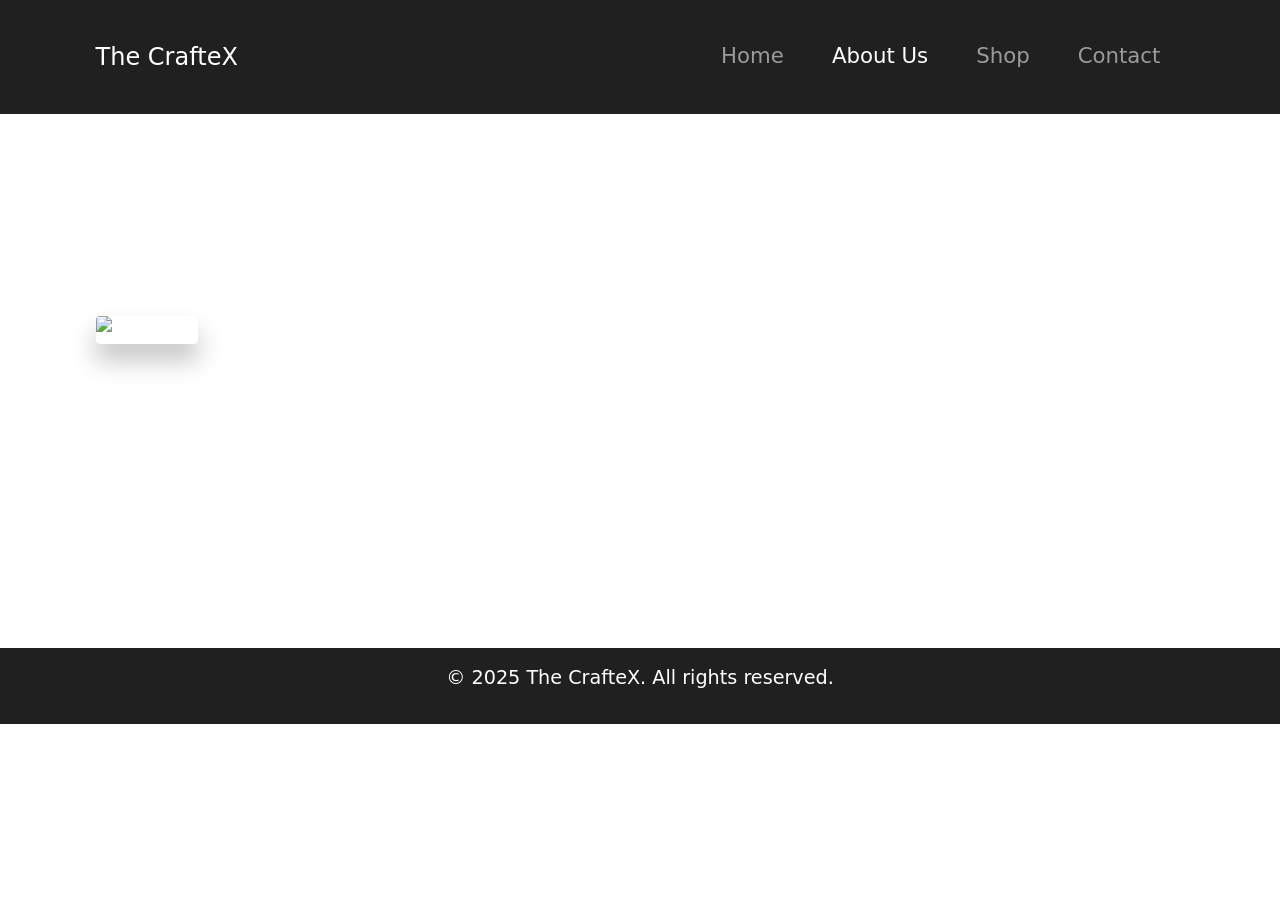
==== about_us.html @ a579a29a "Add files via upload" ====
<!doctype html>
<html class="h-100" lang="en">
<head>
  <meta charset="utf-8">
  <meta name="viewport" content="width=device-width,initial-scale=1,shrink-to-fit=no">
  <meta name="description" content="Learn more about The CrafteX">
  <link rel="apple-touch-icon" sizes="180x180" href="img/apple-touch-icon.png">
  <link rel="icon" type="image/png" sizes="32x32" href="images/The Craftex logo.png">
  <link rel="icon" type="image/png" sizes="16x16" href="images/The Craftex logo.png">
  <link rel="icon" href="images/The Craftex logo.png" type="image/png">
  <title>About Us | The CrafteX</title>
  <link href="css/bootstrap.min.css" rel="stylesheet">
  <link href="css/style.css" rel="stylesheet">
  <link href="css/theme.min.css" rel="stylesheet">
</head>
<body class="text-white">
  <nav class="navbar navbar-expand-lg navbar-dark bg-dark">
    <div class="container">
      <a class="navbar-brand" href="index.html">The CrafteX</a>
      <button class="navbar-toggler" type="button" data-bs-toggle="collapse" data-bs-target="#navbarNav" aria-controls="navbarNav" aria-expanded="false" aria-label="Toggle navigation">
        <span class="navbar-toggler-icon"></span>
      </button>
      <div class="collapse navbar-collapse" id="navbarNav">
        <ul class="navbar-nav ms-auto">
          <li class="nav-item"><a class="nav-link" href="index.html">Home</a></li>
          <li class="nav-item"><a class="nav-link active" href="about_us.html">About Us</a></li>
          <li class="nav-item"><a class="nav-link" href="shop.html">Shop</a></li>
          <li class="nav-item"><a class="nav-link" href="contact.html">Contact</a></li>
        </ul>
      </div>
    </div>
  </nav>
  <main class="container py-5">
    <div class="row text-center mb-4">
      <h1 class="display-4">About Us</h1>
      <p class="lead">Discover the story behind The CrafteX and our commitment to quality.</p>
    </div>
    <div class="row">
      <div class="col-md-6">
        <img src="images/about-us-image.jpg" alt="About Us" class="img-fluid rounded shadow-sm">
      </div>
      <div class="col-md-6">
        <h2>Our Journey</h2>
        <p>The CrafteX began with a simple mission: to bring quality and creativity into every product we craft.</p>
        <h2>Our Vision</h2>
        <p>We aim to inspire creativity and innovation by delivering products that resonate with individuality and quality craftsmanship.</p>
      </div>
    </div>
  </main>
  <footer class="bg-dark text-white py-3">
    <div class="container text-center">
      <p>&copy; 2025 The CrafteX. All rights reserved.</p>
    </div>
  </footer>
  <script src="js/bootstrap.bundle.min.js"></script>
</body>
</html>
---- css/style.css ----
<!DOCTYPE html>
<html lang="en">
<head>
    <meta charset="UTF-8">
    <meta name="viewport" content="width=device-width, initial-scale=1.0">
    <title>The CrafteX</title>
    <style>
        @import url("https://fonts.googleapis.com/css2?family=Inter:wght@400;500;600;700;800&display=swap");
        @import url("https://fonts.googleapis.com/css2?family=Poppins:ital,wght@1,400&display=swap");
        
        body {
            overflow-x: hidden;
            position: relative;
            font-family: "Inter", sans-serif;
            font-weight: 400;
            line-height: 28px;
            color: #6a6a6a;
            font-size: 14px;
            background-color: #eff2f1;
        }

        a {
            text-decoration: none;
            transition: .3s all ease;
            color: #2f2f2f;
            text-decoration: underline;
        }

        a:hover {
            color: #2f2f2f;
            text-decoration: none;
        }

        .custom-navbar {
            background: #3b5d50 !important;
            padding-top: 20px;
            padding-bottom: 20px;
        }

        .custom-navbar .navbar-brand {
            font-size: 32px;
            font-weight: 600;
        }

        .custom-navbar .navbar-brand > span {
            opacity: .4;
        }

        .hero {
            background: #3b5d50;
            padding: calc(4rem - 30px) 0 0rem 0;
        }

        @media (min-width: 768px) {
            .hero {
                padding: calc(4rem - 30px) 0 4rem 0;
            }
        }

        .hero h1 {
            font-weight: 700;
            color: #ffffff;
            margin-bottom: 30px;
        }

        .logo-text {
            font-family: 'Poppins', sans-serif; /* Ensure Poppins font is included */
            font-style: italic;
            font-weight: 400;
            font-size: 32px; /* Adjust size as needed */
            color: white; /* Match your design */
            text-transform: none; /* Prevents unintended capitalization */
        }

    </style>
</head>
<body>
    <nav class="custom-navbar">
        <a href="#" class="navbar-brand">
            <span class="logo-text">The CrafteX</span>
        </a>
    </nav>

    <section class="hero">
        <h1>Welcome to The CrafteX</h1>
        <p>Your handcrafted solutions for every need.</p>
    </section>
</body>
</html>
---- css/theme.min.css ----
/*!
   * Bootstrap  v5.2.1 (https://getbootstrap.com/)
   * Copyright 2011-2022 The Bootstrap Authors
   * Copyright 2011-2022 Twitter, Inc.
   * Licensed under MIT (https://github.com/twbs/bootstrap/blob/main/LICENSE)
   */:root{--bs-blue:#1717e5;--bs-indigo:#6610f2;--bs-purple:#6f42c1;--bs-pink:#d63384;--bs-red:#dc3545;--bs-orange:#fd7e14;--bs-yellow:#ffc107;--bs-green:#198754;--bs-teal:#20c997;--bs-cyan:#0dcaf0;--bs-white:#fff;--bs-gray:#8a8a8e;--bs-gray-dark:#343a40;--bs-gray-100:#f8f9fa;--bs-gray-200:#e9ecef;--bs-gray-300:#dee2e6;--bs-gray-400:#ced4da;--bs-gray-500:#adb5bd;--bs-gray-600:#8a8a8e;--bs-gray-700:#495057;--bs-gray-800:#343a40;--bs-gray-900:#202020;--bs-primary:#1717e5;--bs-secondary:#8a8a8e;--bs-success:#198754;--bs-info:#0dcaf0;--bs-warning:#ffc107;--bs-danger:#dc3545;--bs-light:#f8f9fa;--bs-dark:#202020;--bs-primary-rgb:23,23,229;--bs-secondary-rgb:138,138,142;--bs-success-rgb:25,135,84;--bs-info-rgb:13,202,240;--bs-warning-rgb:255,193,7;--bs-danger-rgb:220,53,69;--bs-light-rgb:248,249,250;--bs-dark-rgb:32,32,32;--bs-white-rgb:255,255,255;--bs-black-rgb:17,17,17;--bs-body-color-rgb:32,32,32;--bs-body-bg-rgb:255,255,255;--bs-font-sans-serif:"Inter",system-ui,-apple-system,"Segoe UI",Roboto,"Helvetica Neue",Arial,"Noto Sans",sans-serif,"Apple Color Emoji","Segoe UI Emoji","Segoe UI Symbol","Noto Color Emoji";--bs-font-monospace:SFMono-Regular,Menlo,Monaco,Consolas,"Liberation Mono","Courier New",monospace;--bs-gradient:linear-gradient(180deg, rgba(255, 255, 255, 0.15), rgba(255, 255, 255, 0));--bs-body-font-family:var(--bs-font-sans-serif);--bs-body-font-size:1.2rem;--bs-body-font-weight:400;--bs-body-line-height:1.5;--bs-body-color:#202020;--bs-body-bg:#fff;--bs-border-width:1px;--bs-border-style:solid;--bs-border-color:#dee2e6;--bs-border-color-translucent:rgba(17, 17, 17, 0.175);--bs-border-radius:0.375rem;--bs-border-radius-sm:0.25rem;--bs-border-radius-lg:0.5rem;--bs-border-radius-xl:1rem;--bs-border-radius-2xl:2rem;--bs-border-radius-pill:50rem;--bs-link-color:#1717e5;--bs-link-hover-color:#1212b7;--bs-code-color:#d63384;--bs-highlight-bg:#fff3cd}*,::after,::before{box-sizing:border-box}@media (prefers-reduced-motion:no-preference){:root{scroll-behavior:smooth}}body{margin:0;font-family:var(--bs-body-font-family);font-size:var(--bs-body-font-size);font-weight:var(--bs-body-font-weight);line-height:var(--bs-body-line-height);color:var(--bs-body-color);text-align:var(--bs-body-text-align);background-color:var(--bs-body-bg);-webkit-text-size-adjust:100%;-webkit-tap-highlight-color:rgba(17,17,17,0)}.h1,.h2,.h3,.h4,.h5,.h6,h1,h2,h3,h4,h5,h6{margin-top:0;margin-bottom:.5rem;font-weight:500;line-height:1.2}.h1,h1{font-size:calc(1.425rem + 2.1vw)}@media (min-width:1200px){.h1,h1{font-size:3rem}}.h2,h2{font-size:calc(1.365rem + 1.38vw)}@media (min-width:1200px){.h2,h2{font-size:2.4rem}}.h3,h3{font-size:calc(1.335rem + 1.02vw)}@media (min-width:1200px){.h3,h3{font-size:2.1rem}}.h4,h4{font-size:calc(1.305rem + .66vw)}@media (min-width:1200px){.h4,h4{font-size:1.8rem}}.h5,h5{font-size:calc(1.275rem + .3vw)}@media (min-width:1200px){.h5,h5{font-size:1.5rem}}.h6,h6{font-size:1.2rem}p{margin-top:0;margin-bottom:1rem}address{margin-bottom:1rem;font-style:normal;line-height:inherit}ul{padding-left:2rem}ul{margin-top:0;margin-bottom:1rem}ul ul{margin-bottom:0}strong{font-weight:bolder}.small,small{font-size:.875em}a{color:var(--bs-link-color);text-decoration:underline}a:hover{color:var(--bs-link-hover-color)}a:not([href]):not([class]),a:not([href]):not([class]):hover{color:inherit;text-decoration:none}img,svg{vertical-align:middle}label{display:inline-block}button{border-radius:0}button:focus:not(:focus-visible){outline:0}button,input{margin:0;font-family:inherit;font-size:inherit;line-height:inherit}button{text-transform:none}[type=button],[type=submit],button{-webkit-appearance:button}[type=button]:not(:disabled),[type=submit]:not(:disabled),button:not(:disabled){cursor:pointer}::-moz-focus-inner{padding:0;border-style:none}::-webkit-datetime-edit-day-field,::-webkit-datetime-edit-fields-wrapper,::-webkit-datetime-edit-hour-field,::-webkit-datetime-edit-minute,::-webkit-datetime-edit-month-field,::-webkit-datetime-edit-text,::-webkit-datetime-edit-year-field{padding:0}::-webkit-inner-spin-button{height:auto}::-webkit-search-decoration{-webkit-appearance:none}::-webkit-color-swatch-wrapper{padding:0}::file-selector-button{font:inherit;-webkit-appearance:button}.lead{font-size:calc(1.2846rem + .4152vw);font-weight:300}@media (min-width:1200px){.lead{font-size:1.596rem}}.display-1{font-size:calc(1.625rem + 4.5vw);font-weight:300;line-height:1.2}@media (min-width:1200px){.display-1{font-size:5rem}}.display-4{font-size:calc(1.475rem + 2.7vw);font-weight:300;line-height:1.2}@media (min-width:1200px){.display-4{font-size:3.5rem}}.img-fluid{max-width:100%;height:auto}.container,.container-fluid{--bs-gutter-x:4vw;--bs-gutter-y:0;width:100%;padding-right:calc(var(--bs-gutter-x) * .5);padding-left:calc(var(--bs-gutter-x) * .5);margin-right:auto;margin-left:auto}@media (min-width:576px){.container{max-width:540px}}@media (min-width:768px){.container{max-width:720px}}@media (min-width:992px){.container{max-width:960px}}@media (min-width:1200px){.container{max-width:1140px}}@media (min-width:1680px){.container{max-width:1600px}}.row{--bs-gutter-x:4vw;--bs-gutter-y:0;display:flex;flex-wrap:wrap;margin-top:calc(-1 * var(--bs-gutter-y));margin-right:calc(-.5 * var(--bs-gutter-x));margin-left:calc(-.5 * var(--bs-gutter-x))}.row>*{flex-shrink:0;width:100%;max-width:100%;padding-right:calc(var(--bs-gutter-x) * .5);padding-left:calc(var(--bs-gutter-x) * .5);margin-top:var(--bs-gutter-y)}.col{flex:1 0 0%}.col-5{flex:0 0 auto;width:41.66667%}.col-6{flex:0 0 auto;width:50%}.col-12{flex:0 0 auto;width:100%}.offset-1{margin-left:8.33333%}.g-5,.gx-5{--bs-gutter-x:3rem}.g-5{--bs-gutter-y:3rem}@media (min-width:768px){.col-md-auto{flex:0 0 auto;width:auto}.col-md-5{flex:0 0 auto;width:41.66667%}.col-md-6{flex:0 0 auto;width:50%}.col-md-7{flex:0 0 auto;width:58.33333%}}@media (min-width:992px){.col-lg-3{flex:0 0 auto;width:25%}.col-lg-4{flex:0 0 auto;width:33.33333%}.col-lg-5{flex:0 0 auto;width:41.66667%}.col-lg-6{flex:0 0 auto;width:50%}.col-lg-7{flex:0 0 auto;width:58.33333%}.col-lg-10{flex:0 0 auto;width:83.33333%}.offset-lg-1{margin-left:8.33333%}}@media (min-width:1200px){.col-xl-5{flex:0 0 auto;width:41.66667%}.col-xl-7{flex:0 0 auto;width:58.33333%}.col-xl-8{flex:0 0 auto;width:66.66667%}.col-xl-9{flex:0 0 auto;width:75%}.col-xl-10{flex:0 0 auto;width:83.33333%}}.form-label{margin-bottom:.5rem}.form-text{margin-top:.25rem;font-size:.875em;color:#8a8a8e}.form-control{display:block;width:100%;padding:.375rem .75rem;font-size:1.2rem;font-weight:400;line-height:1.5;color:#202020;background-color:#fff;background-clip:padding-box;border:1px solid #ced4da;appearance:none;border-radius:.375rem;transition:border-color .15s ease-in-out,box-shadow .15s ease-in-out}@media (prefers-reduced-motion:reduce){.form-control{transition:none}}.form-control:focus{color:#202020;background-color:#fff;border-color:#8b8bf2;outline:0;box-shadow:0 0 0 .25rem rgba(23,23,229,.25)}.form-control::-webkit-date-and-time-value{height:1.5em}.form-control::placeholder{color:#8a8a8e;opacity:1}.form-control:disabled{background-color:#e9ecef;opacity:1}.form-control::file-selector-button{padding:.375rem .75rem;margin:-.375rem -.75rem;margin-inline-end:.75rem;color:#202020;background-color:#e9ecef;pointer-events:none;border-color:inherit;border-style:solid;border-width:0;border-inline-end-width:1px;border-radius:0;transition:color .15s ease-in-out,background-color .15s ease-in-out,border-color .15s ease-in-out,box-shadow .15s ease-in-out}@media (prefers-reduced-motion:reduce){.form-control::file-selector-button{transition:none}}.form-control:hover:not(:disabled):not([readonly])::file-selector-button{background-color:#dde0e3}.form-control-lg{min-height:calc(1.5em + 1rem + 2px);padding:.5rem 1rem;font-size:calc(1.275rem + .3vw);border-radius:.5rem}@media (min-width:1200px){.form-control-lg{font-size:1.5rem}}.form-control-lg::file-selector-button{padding:.5rem 1rem;margin:-.5rem -1rem;margin-inline-end:1rem}.form-check{display:block;min-height:1.8rem;padding-left:1.5em;margin-bottom:.125rem}.form-check .form-check-input{float:left;margin-left:-1.5em}.form-check-input{width:1em;height:1em;margin-top:.25em;vertical-align:top;background-color:#fff;background-repeat:no-repeat;background-position:center;background-size:contain;border:1px solid rgba(17,17,17,.25);appearance:none;print-color-adjust:exact}.form-check-input[type=checkbox]{border-radius:.25em}.form-check-input:active{filter:brightness(90%)}.form-check-input:focus{border-color:#8b8bf2;outline:0;box-shadow:0 0 0 .25rem rgba(23,23,229,.25)}.form-check-input:checked{background-color:#1717e5;border-color:#1717e5}.form-check-input:checked[type=checkbox]{background-image:url("data:image/svg+xml,%3csvg xmlns='http://www.w3.org/2000/svg' viewBox='0 0 20 20'%3e%3cpath fill='none' stroke='%23fff' stroke-linecap='round' stroke-linejoin='round' stroke-width='3' d='m6 10 3 3 6-6'/%3e%3c/svg%3e")}.form-check-input[type=checkbox]:indeterminate{background-color:#1717e5;border-color:#1717e5;background-image:url("data:image/svg+xml,%3csvg xmlns='http://www.w3.org/2000/svg' viewBox='0 0 20 20'%3e%3cpath fill='none' stroke='%23fff' stroke-linecap='round' stroke-linejoin='round' stroke-width='3' d='M6 10h8'/%3e%3c/svg%3e")}.form-check-input:disabled{pointer-events:none;filter:none;opacity:.5}.form-check-input:disabled~.form-check-label{cursor:default;opacity:.5}.btn{--bs-btn-padding-x:0.75rem;--bs-btn-padding-y:0.375rem;--bs-btn-font-size:1.2rem;--bs-btn-font-weight:400;--bs-btn-line-height:1.5;--bs-btn-color:#202020;--bs-btn-bg:transparent;--bs-btn-border-width:1px;--bs-btn-border-color:transparent;--bs-btn-border-radius:99rem;--bs-btn-hover-border-color:transparent;--bs-btn-box-shadow:inset 0 1px 0 rgba(255, 255, 255, 0.15),0 1px 1px rgba(17, 17, 17, 0.075);--bs-btn-disabled-opacity:0.65;--bs-btn-focus-box-shadow:0 0 0 0.25rem rgba(var(--bs-btn-focus-shadow-rgb), .5);display:inline-block;padding:var(--bs-btn-padding-y) var(--bs-btn-padding-x);font-family:var(--bs-btn-font-family);font-size:var(--bs-btn-font-size);font-weight:var(--bs-btn-font-weight);line-height:var(--bs-btn-line-height);color:var(--bs-btn-color);text-align:center;text-decoration:none;vertical-align:middle;cursor:pointer;user-select:none;border:var(--bs-btn-border-width) solid var(--bs-btn-border-color);border-radius:var(--bs-btn-border-radius);background-color:var(--bs-btn-bg);transition:color .15s ease-in-out,background-color .15s ease-in-out,border-color .15s ease-in-out,box-shadow .15s ease-in-out}@media (prefers-reduced-motion:reduce){.btn{transition:none}}.btn:first-child:hover,:not(.btn-check)+.btn:hover{color:var(--bs-btn-hover-color);background-color:var(--bs-btn-hover-bg);border-color:var(--bs-btn-hover-border-color)}.btn:focus-visible{color:var(--bs-btn-hover-color);background-color:var(--bs-btn-hover-bg);border-color:var(--bs-btn-hover-border-color);outline:0;box-shadow:var(--bs-btn-focus-box-shadow)}.btn.active,.btn.show,.btn:first-child:active,:not(.btn-check)+.btn:active{color:var(--bs-btn-active-color);background-color:var(--bs-btn-active-bg);border-color:var(--bs-btn-active-border-color)}.btn.active:focus-visible,.btn.show:focus-visible,.btn:first-child:active:focus-visible,:not(.btn-check)+.btn:active:focus-visible{box-shadow:var(--bs-btn-focus-box-shadow)}.btn:disabled{color:var(--bs-btn-disabled-color);pointer-events:none;background-color:var(--bs-btn-disabled-bg);border-color:var(--bs-btn-disabled-border-color);opacity:var(--bs-btn-disabled-opacity)}.btn-light{--bs-btn-color:#111;--bs-btn-bg:#f8f9fa;--bs-btn-border-color:#f8f9fa;--bs-btn-hover-color:#111;--bs-btn-hover-bg:#d3d4d5;--bs-btn-hover-border-color:#c6c7c8;--bs-btn-focus-shadow-rgb:213,214,215;--bs-btn-active-color:#111;--bs-btn-active-bg:#c6c7c8;--bs-btn-active-border-color:#babbbc;--bs-btn-active-shadow:inset 0 3px 5px rgba(17, 17, 17, 0.125);--bs-btn-disabled-color:#111;--bs-btn-disabled-bg:#f8f9fa;--bs-btn-disabled-border-color:#f8f9fa}.btn-outline-light{--bs-btn-color:#f8f9fa;--bs-btn-border-color:#f8f9fa;--bs-btn-hover-color:#111;--bs-btn-hover-bg:#f8f9fa;--bs-btn-hover-border-color:#f8f9fa;--bs-btn-focus-shadow-rgb:248,249,250;--bs-btn-active-color:#111;--bs-btn-active-bg:#f8f9fa;--bs-btn-active-border-color:#f8f9fa;--bs-btn-active-shadow:inset 0 3px 5px rgba(17, 17, 17, 0.125);--bs-btn-disabled-color:#f8f9fa;--bs-btn-disabled-bg:transparent;--bs-btn-disabled-border-color:#f8f9fa;--bs-gradient:none}.fade{transition:opacity .15s linear}@media (prefers-reduced-motion:reduce){.fade{transition:none}}.fade:not(.show){opacity:0}.collapse:not(.show){display:none}.collapsing{height:0;overflow:hidden;transition:height .35s ease}@media (prefers-reduced-motion:reduce){.collapsing{transition:none}}.nav{--bs-nav-link-padding-x:1rem;--bs-nav-link-padding-y:0.5rem;--bs-nav-link-color:var(--bs-link-color);--bs-nav-link-hover-color:var(--bs-link-hover-color);--bs-nav-link-disabled-color:#8a8a8e;display:flex;flex-wrap:wrap;padding-left:0;margin-bottom:0;list-style:none}.nav-link{display:block;padding:var(--bs-nav-link-padding-y) var(--bs-nav-link-padding-x);font-size:var(--bs-nav-link-font-size);font-weight:var(--bs-nav-link-font-weight);color:var(--bs-nav-link-color);text-decoration:none;transition:color .15s ease-in-out,background-color .15s ease-in-out,border-color .15s ease-in-out}@media (prefers-reduced-motion:reduce){.nav-link{transition:none}}.nav-link:focus,.nav-link:hover{color:var(--bs-nav-link-hover-color)}.navbar{--bs-navbar-padding-x:0;--bs-navbar-padding-y:0.5rem;--bs-navbar-color:rgba(17, 17, 17, 0.7);--bs-navbar-hover-color:rgba(17, 17, 17, 0.8);--bs-navbar-disabled-color:rgba(17, 17, 17, 0.3);--bs-navbar-active-color:rgba(17, 17, 17, 0.9);--bs-navbar-brand-padding-y:0.275rem;--bs-navbar-brand-margin-end:1rem;--bs-navbar-brand-font-size:1.5rem;--bs-navbar-brand-color:rgba(17, 17, 17, 0.9);--bs-navbar-brand-hover-color:rgba(17, 17, 17, 0.9);--bs-navbar-nav-link-padding-x:0.5rem;--bs-navbar-toggler-padding-y:0.25rem;--bs-navbar-toggler-padding-x:0.75rem;--bs-navbar-toggler-font-size:1.5rem;--bs-navbar-toggler-icon-bg:url("data:image/svg+xml,%3csvg xmlns='http://www.w3.org/2000/svg' viewBox='0 0 30 30'%3e%3cpath stroke='rgba%2817, 17, 17, 0.7%29' stroke-linecap='round' stroke-miterlimit='10' stroke-width='2' d='M4 7h22M4 15h22M4 23h22'/%3e%3c/svg%3e");--bs-navbar-toggler-border-color:rgba(17, 17, 17, 0.1);--bs-navbar-toggler-border-radius:99rem;--bs-navbar-toggler-focus-width:0.25rem;--bs-navbar-toggler-transition:box-shadow 0.15s ease-in-out;position:relative;display:flex;flex-wrap:wrap;align-items:center;justify-content:space-between;padding:var(--bs-navbar-padding-y) var(--bs-navbar-padding-x)}.navbar>.container,.navbar>.container-fluid{display:flex;flex-wrap:inherit;align-items:center;justify-content:space-between}.navbar-brand{padding-top:var(--bs-navbar-brand-padding-y);padding-bottom:var(--bs-navbar-brand-padding-y);margin-right:var(--bs-navbar-brand-margin-end);font-size:var(--bs-navbar-brand-font-size);color:var(--bs-navbar-brand-color);text-decoration:none;white-space:nowrap}.navbar-brand:focus,.navbar-brand:hover{color:var(--bs-navbar-brand-hover-color)}.navbar-nav{--bs-nav-link-padding-x:0;--bs-nav-link-padding-y:0.5rem;--bs-nav-link-color:var(--bs-navbar-color);--bs-nav-link-hover-color:var(--bs-navbar-hover-color);--bs-nav-link-disabled-color:var(--bs-navbar-disabled-color);display:flex;flex-direction:column;padding-left:0;margin-bottom:0;list-style:none}.navbar-nav .nav-link.active,.navbar-nav .show>.nav-link{color:var(--bs-navbar-active-color)}.navbar-dark{--bs-navbar-color:rgba(255, 255, 255, 0.55);--bs-navbar-hover-color:rgba(255, 255, 255, 0.75);--bs-navbar-disabled-color:rgba(255, 255, 255, 0.25);--bs-navbar-active-color:#fff;--bs-navbar-brand-color:#fff;--bs-navbar-brand-hover-color:#fff;--bs-navbar-toggler-border-color:rgba(255, 255, 255, 0.1);--bs-navbar-toggler-icon-bg:url("data:image/svg+xml,%3csvg xmlns='http://www.w3.org/2000/svg' viewBox='0 0 30 30'%3e%3cpath stroke='rgba%28255, 255, 255, 0.55%29' stroke-linecap='round' stroke-miterlimit='10' stroke-width='2' d='M4 7h22M4 15h22M4 23h22'/%3e%3c/svg%3e")}.card{--bs-card-spacer-y:1rem;--bs-card-spacer-x:1rem;--bs-card-title-spacer-y:0.5rem;--bs-card-border-width:1px;--bs-card-border-color:var(--bs-border-color-translucent);--bs-card-border-radius:0.375rem;--bs-card-inner-border-radius:calc(0.375rem - 1px);--bs-card-cap-padding-y:0.5rem;--bs-card-cap-padding-x:1rem;--bs-card-cap-bg:rgba(17, 17, 17, 0.03);--bs-card-bg:#fff;--bs-card-img-overlay-padding:1rem;--bs-card-group-margin:2vw;position:relative;display:flex;flex-direction:column;min-width:0;height:var(--bs-card-height);word-wrap:break-word;background-color:var(--bs-card-bg);background-clip:border-box;border:var(--bs-card-border-width) solid var(--bs-card-border-color);border-radius:var(--bs-card-border-radius)}.card>.list-group{border-top:inherit;border-bottom:inherit}.card>.list-group:first-child{border-top-width:0;border-top-left-radius:var(--bs-card-inner-border-radius);border-top-right-radius:var(--bs-card-inner-border-radius)}.card>.list-group:last-child{border-bottom-width:0;border-bottom-right-radius:var(--bs-card-inner-border-radius);border-bottom-left-radius:var(--bs-card-inner-border-radius)}@keyframes progress-bar-stripes{0%{background-position-x:1rem}}.list-group{--bs-list-group-color:#202020;--bs-list-group-bg:#fff;--bs-list-group-border-color:rgba(17, 17, 17, 0.125);--bs-list-group-border-width:1px;--bs-list-group-border-radius:0.375rem;--bs-list-group-item-padding-x:1rem;--bs-list-group-item-padding-y:0.5rem;--bs-list-group-action-color:#495057;--bs-list-group-action-hover-color:#495057;--bs-list-group-action-hover-bg:#f8f9fa;--bs-list-group-action-active-color:#202020;--bs-list-group-action-active-bg:#e9ecef;--bs-list-group-disabled-color:#8a8a8e;--bs-list-group-disabled-bg:#fff;--bs-list-group-active-color:#fff;--bs-list-group-active-bg:#1717e5;--bs-list-group-active-border-color:#1717e5;display:flex;flex-direction:column;padding-left:0;margin-bottom:0;border-radius:var(--bs-list-group-border-radius)}.list-group-horizontal{flex-direction:row}@keyframes spinner-border{to{transform:rotate(360deg)}}@keyframes spinner-grow{0%{transform:scale(0)}50%{opacity:1;transform:none}}@keyframes placeholder-glow{50%{opacity:.2}}@keyframes placeholder-wave{100%{mask-position:-200% 0}}.fixed-top{position:fixed;top:0;right:0;left:0;z-index:1030}.opacity-75{opacity:.75!important}.overflow-hidden{overflow:hidden!important}.d-flex{display:flex!important}.shadow{box-shadow:0 1rem 3rem rgba(17,17,17,.5)!important}.shadow-sm{box-shadow:0 1rem 1.5rem rgba(17,17,17,.25)!important}.position-relative{position:relative!important}.position-absolute{position:absolute!important}.top-0{top:0!important}.bottom-0{bottom:0!important}.start-0{left:0!important}.border-top{border-top:var(--bs-border-width) var(--bs-border-style) var(--bs-border-color)!important}.border-end{border-right:var(--bs-border-width) var(--bs-border-style) var(--bs-border-color)!important}.border-bottom{border-bottom:var(--bs-border-width) var(--bs-border-style) var(--bs-border-color)!important}.border-secondary{--bs-border-opacity:1;border-color:rgba(var(--bs-secondary-rgb),var(--bs-border-opacity))!important}.border-dark{--bs-border-opacity:1;border-color:rgba(var(--bs-dark-rgb),var(--bs-border-opacity))!important}.border-5{--bs-border-width:5px}.w-100{width:100%!important}.h-50{height:50%!important}.h-100{height:100%!important}.flex-column{flex-direction:column!important}.justify-content-start{justify-content:flex-start!important}.justify-content-center{justify-content:center!important}.align-items-start{align-items:flex-start!important}.align-items-center{align-items:center!important}.align-items-stretch{align-items:stretch!important}.mx-auto{margin-right:auto!important;margin-left:auto!important}.my-5{margin-top:3rem!important;margin-bottom:3rem!important}.mt-0{margin-top:0!important}.mt-1{margin-top:.25rem!important}.mt-3{margin-top:1rem!important}.mt-5{margin-top:3rem!important}.me-2{margin-right:.5rem!important}.me-3{margin-right:1rem!important}.mb-2{margin-bottom:.5rem!important}.mb-3{margin-bottom:1rem!important}.mb-4{margin-bottom:1.5rem!important}.mb-5{margin-bottom:3rem!important}.mb-auto{margin-bottom:auto!important}.ms-5{margin-left:3rem!important}.mb-n5{margin-bottom:-3rem!important}.p-0{padding:0!important}.p-5{padding:3rem!important}.px-0{padding-right:0!important;padding-left:0!important}.py-3{padding-top:1rem!important;padding-bottom:1rem!important}.py-4{padding-top:1.5rem!important;padding-bottom:1.5rem!important}.py-5{padding-top:3rem!important;padding-bottom:3rem!important}.pt-0{padding-top:0!important}.pt-3{padding-top:1rem!important}.pt-5{padding-top:3rem!important}.pb-0{padding-bottom:0!important}.pb-4{padding-bottom:1.5rem!important}.fs-1{font-size:calc(1.425rem + 2.1vw)!important}.fs-4{font-size:calc(1.305rem + .66vw)!important}.fs-5{font-size:calc(1.275rem + .3vw)!important}.fs-6{font-size:1.2rem!important}.fw-light{font-weight:300!important}.fw-lighter{font-weight:lighter!important}.fw-bold{font-weight:700!important}.fw-bolder{font-weight:bolder!important}.lh-1{line-height:1!important}.text-center{text-align:center!important}.text-secondary{--bs-text-opacity:1;color:rgba(var(--bs-secondary-rgb),var(--bs-text-opacity))!important}.text-white{--bs-text-opacity:1;color:rgba(var(--bs-white-rgb),var(--bs-text-opacity))!important}.text-muted{--bs-text-opacity:1;color:#8a8a8e!important}.bg-dark{--bs-bg-opacity:1;background-color:rgba(var(--bs-dark-rgb),var(--bs-bg-opacity))!important}.bg-black{--bs-bg-opacity:1;background-color:rgba(var(--bs-black-rgb),var(--bs-bg-opacity))!important}.bg-transparent{--bs-bg-opacity:1;background-color:transparent!important}.rounded-5{border-radius:var(--bs-border-radius-2xl)!important}.rounded-circle{border-radius:50%!important}@media (min-width:768px){.me-md-5{margin-right:3rem!important}.ms-md-1{margin-left:.25rem!important}.pe-md-4{padding-right:1.5rem!important}}@media (min-width:992px){.mb-lg-0{margin-bottom:0!important}.text-lg-start{text-align:left!important}.text-lg-end{text-align:right!important}}@media (min-width:1200px){.fs-1{font-size:3rem!important}.fs-4{font-size:1.8rem!important}.fs-5{font-size:1.5rem!important}}html{scroll-behavior:smooth}.btn,.nav-link.collapsed,.navbar,.scrolled,.shadow,a,img{transition:all .5s ease-in-out 0s}.bg-cover{background-size:cover;background-position:center center}.navbar{padding-top:32px;padding-bottom:32px}.navbar.scrolled{padding-top:12px;padding-bottom:12px;background-color:#111}.link-fancy{color:#1717e5;text-decoration:none;display:inline-block;position:relative}.link-fancy-light{color:#fff}.link-fancy:hover{color:#8a8a8e}.link-fancy-light:hover{color:#8a8a8e}.link-fancy:before{content:'';display:block;height:1px;width:100%;transform-origin:left;position:absolute;left:0;bottom:0;background-image:linear-gradient(90deg,#1717e5 0,#1717e5 25%,transparent 0,transparent 50%,#1717e5 0,#1717e5 75%,transparent 0,transparent);background-repeat:no-repeat;background-position:0;background-size:400% 1px;transition:background-position .8s ease-in-out}.link-fancy-light:before{background-image:linear-gradient(90deg,#fff 0,#fff 25%,transparent 0,transparent 50%,#fff 0,#fff 75%,transparent 0,transparent)}.link-fancy:hover:before{background-position:100%}.display-huge{font-size:calc(2.5rem + 1.5vw);font-weight:600;letter-spacing:-.02rem}.navbar-dark a.nav-link{color:#fff;border-bottom:2px solid transparent;margin:0 1rem;font-size:1.33rem}.navbar-dark a.nav-link:hover{border-bottom:2px solid #fff}.gradient{background-image:linear-gradient(24deg,#1717e5,transparent 21%),linear-gradient(198deg,rgba(255,193,7,.2) 11%,transparent 0),linear-gradient(50deg,#6610f2 5%,#6f42c1 32%,#d63384 35%,#dc3545 65%,#fd7e14 83%,#ffc107 91%)}.display-4{font-weight:500}.no-bottom-radius{border-bottom-left-radius:0!important;border-bottom-right-radius:0!important}.btn-xl{--bs-btn-padding-y:calc(.75rem + .5vh);--bs-btn-padding-x:calc(2rem + 2vw);--bs-btn-font-size:1.2rem;--bs-btn-border-radius:99rem}.btn-white{background-color:#fff;color:#202020}.btn-white:hover{background-color:#f8f9fa;color:#202020}.bg-cover{background-size:cover}.bg-center{background-position:center center}.bg-gray-800{background-color:#343a40}.bg-gray-900{background-color:#202020}.bg-black{background-color:#111}.py-vh-2{padding-top:3vh;padding-bottom:3vh}.py-vh-3{padding-top:6vh;padding-bottom:6vh}.py-vh-4{padding-top:9vh;padding-bottom:9vh}.py-vh-5{padding-top:12vh;padding-bottom:12vh}.px-vw-5{padding-left:5vw;padding-right:5vw}[data-aos][data-aos][data-aos-duration="300"],body[data-aos-duration="300"] [data-aos]{transition-duration:.3s}[data-aos][data-aos][data-aos-duration="400"],body[data-aos-duration="400"] [data-aos]{transition-duration:.4s}[data-aos][data-aos][data-aos-duration="500"],body[data-aos-duration="500"] [data-aos]{transition-duration:.5s}[data-aos][data-aos][data-aos-duration="700"],body[data-aos-duration="700"] [data-aos]{transition-duration:.7s}[data-aos][data-aos][data-aos-duration="800"],body[data-aos-duration="800"] [data-aos]{transition-duration:.8s}[data-aos][data-aos][data-aos-duration="2000"],body[data-aos-duration="2000"] [data-aos]{transition-duration:2s}[data-aos][data-aos][data-aos-duration="3000"],body[data-aos-duration="3000"] [data-aos]{transition-duration:3s}[data-aos]{pointer-events:none}[data-aos].aos-animate{pointer-events:auto}@media screen{html:not(.no-js) [data-aos^=fade][data-aos^=fade]{opacity:0;transition-property:opacity,-webkit-transform;transition-property:opacity,transform;transition-property:opacity,transform,-webkit-transform}html:not(.no-js) [data-aos^=fade][data-aos^=fade].aos-animate{opacity:1;-webkit-transform:none;transform:none}html:not(.no-js) [data-aos=fade-up]{-webkit-transform:translate3d(0,100px,0);transform:translate3d(0,100px,0)}html:not(.no-js) [data-aos=fade-right]{-webkit-transform:translate3d(-100px,0,0);transform:translate3d(-100px,0,0)}html:not(.no-js) [data-aos=fade-left]{-webkit-transform:translate3d(100px,0,0);transform:translate3d(100px,0,0)}html:not(.no-js) [data-aos^=zoom][data-aos^=zoom]{opacity:0;transition-property:opacity,-webkit-transform;transition-property:opacity,transform;transition-property:opacity,transform,-webkit-transform}html:not(.no-js) [data-aos^=zoom][data-aos^=zoom].aos-animate{opacity:1;-webkit-transform:translateZ(0) scale(1);transform:translateZ(0) scale(1)}html:not(.no-js) [data-aos=zoom-in-up]{-webkit-transform:translate3d(0,100px,0) scale(.6);transform:translate3d(0,100px,0) scale(.6)}html:not(.no-js) [data-aos=zoom-in-right]{-webkit-transform:translate3d(-100px,0,0) scale(.6);transform:translate3d(-100px,0,0) scale(.6)}html:not(.no-js) [data-aos=zoom-in-left]{-webkit-transform:translate3d(100px,0,0) scale(.6);transform:translate3d(100px,0,0) scale(.6)}}
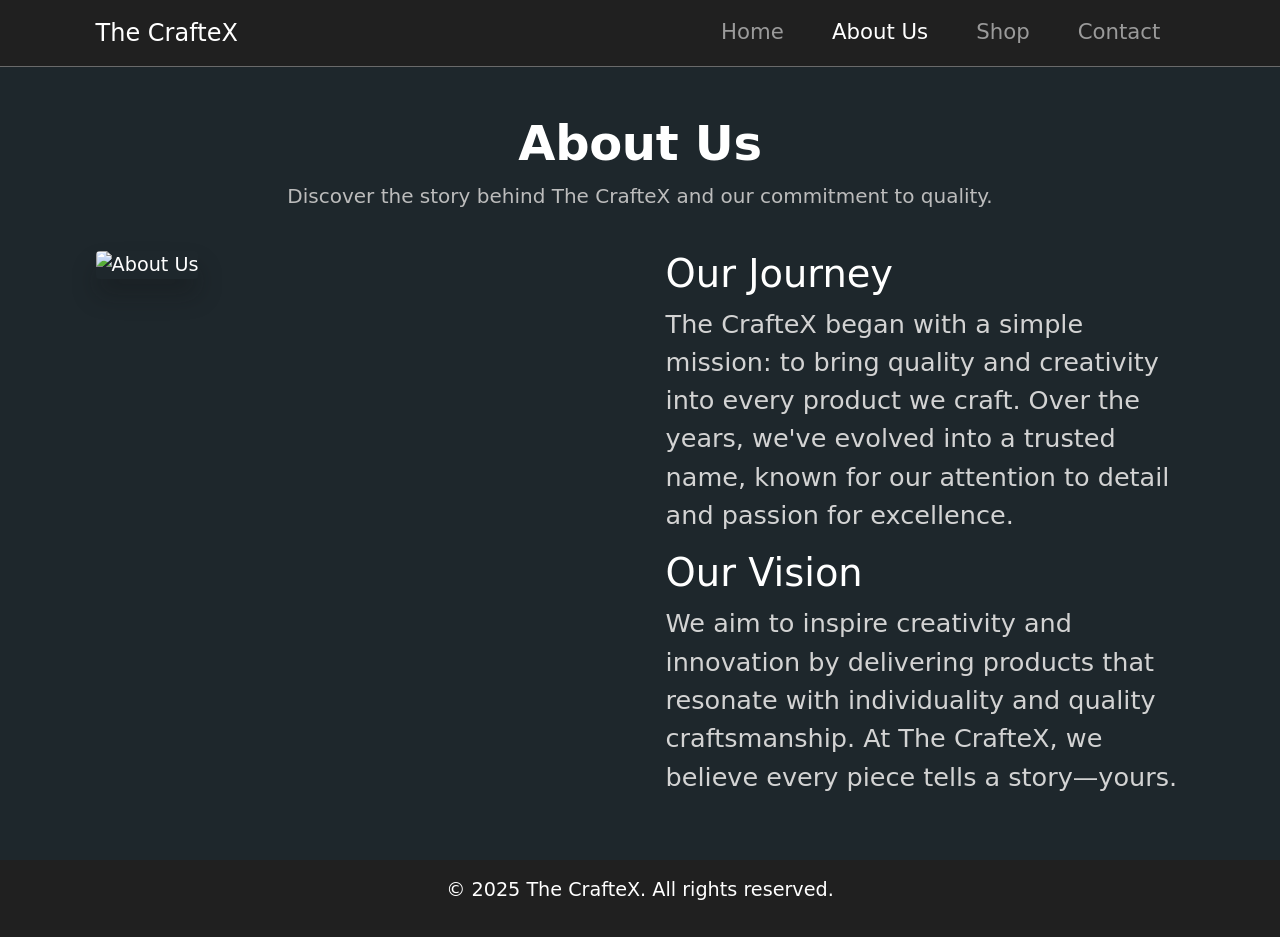
==== commit a9e112b4: "Update about_us.html" ====
--- a/about_us.html
+++ b/about_us.html
@@ -1,6 +1,6 @@
-
 <!doctype html>
 <html class="h-100" lang="en">
+
 <head>
   <meta charset="utf-8">
   <meta name="viewport" content="width=device-width,initial-scale=1,shrink-to-fit=no">
@@ -10,11 +10,79 @@
   <link rel="icon" type="image/png" sizes="16x16" href="images/The Craftex logo.png">
   <link rel="icon" href="images/The Craftex logo.png" type="image/png">
   <title>About Us | The CrafteX</title>
+
+  <!-- CSS -->
   <link href="css/bootstrap.min.css" rel="stylesheet">
+  <link href="css/tiny-slider.css" rel="stylesheet">
   <link href="css/style.css" rel="stylesheet">
   <link href="css/theme.min.css" rel="stylesheet">
+  <link href="https://fonts.googleapis.com/css2?family=Proxima+Nova:wght@400;700&display=swap" rel="stylesheet">
+
+  <style>
+    body {
+      background-color: #1E272C;
+      color: #fff;
+    }
+
+    .navbar {
+      background-color: #1E272C;
+      border-bottom: 1px solid #6a6a6a;
+      padding: 0.5rem 1rem;
+    }
+
+    .navbar-brand span {
+      font-family: 'Proxima Nova', sans-serif;
+      font-weight: 700;
+      font-size: 1.5rem;
+      color: #ffffff;
+    }
+
+    .nav-link {
+      color: #d3d3d3;
+      font-size: 1rem;
+      margin-right: 25px;
+      transition: color 0.3s ease, transform 0.3s ease;
+    }
+
+    .nav-link:hover {
+      color: #ffffff;
+      text-decoration: none;
+      transform: translateY(-3px);
+    }
+
+    .display-huge {
+      font-size: 3rem;
+      color: #ffffff;
+      line-height: 1.2;
+    }
+
+    .custom-mission {
+      font-size: 1.25rem;
+      color: #bcbcbc;
+    }
+
+    .lead {
+      color: #d3d3d3;
+    }
+
+    .btn-light {
+      background-color: #ffc107;
+      color: #000;
+      border-radius: 25px;
+      padding: 10px 20px;
+      font-size: 1rem;
+      transition: background-color 0.3s ease, color 0.3s ease;
+    }
+
+    .btn-light:hover {
+      background-color: #ffca2c;
+      color: #000;
+    }
+  </style>
 </head>
+
 <body class="text-white">
+  <!-- Navigation -->
   <nav class="navbar navbar-expand-lg navbar-dark bg-dark">
     <div class="container">
       <a class="navbar-brand" href="index.html">The CrafteX</a>
@@ -31,10 +99,12 @@
       </div>
     </div>
   </nav>
+
+  <!-- About Us Section -->
   <main class="container py-5">
     <div class="row text-center mb-4">
-      <h1 class="display-4">About Us</h1>
-      <p class="lead">Discover the story behind The CrafteX and our commitment to quality.</p>
+      <h1 class="display-huge">About Us</h1>
+      <p class="custom-mission">Discover the story behind The CrafteX and our commitment to quality.</p>
     </div>
     <div class="row">
       <div class="col-md-6">
@@ -42,17 +112,22 @@
       </div>
       <div class="col-md-6">
         <h2>Our Journey</h2>
-        <p>The CrafteX began with a simple mission: to bring quality and creativity into every product we craft.</p>
+        <p class="lead">The CrafteX began with a simple mission: to bring quality and creativity into every product we craft. Over the years, we've evolved into a trusted name, known for our attention to detail and passion for excellence.</p>
         <h2>Our Vision</h2>
-        <p>We aim to inspire creativity and innovation by delivering products that resonate with individuality and quality craftsmanship.</p>
+        <p class="lead">We aim to inspire creativity and innovation by delivering products that resonate with individuality and quality craftsmanship. At The CrafteX, we believe every piece tells a story—yours.</p>
       </div>
     </div>
   </main>
+
+  <!-- Footer -->
   <footer class="bg-dark text-white py-3">
     <div class="container text-center">
       <p>&copy; 2025 The CrafteX. All rights reserved.</p>
     </div>
   </footer>
+
+  <!-- JS Scripts -->
   <script src="js/bootstrap.bundle.min.js"></script>
 </body>
+
 </html>
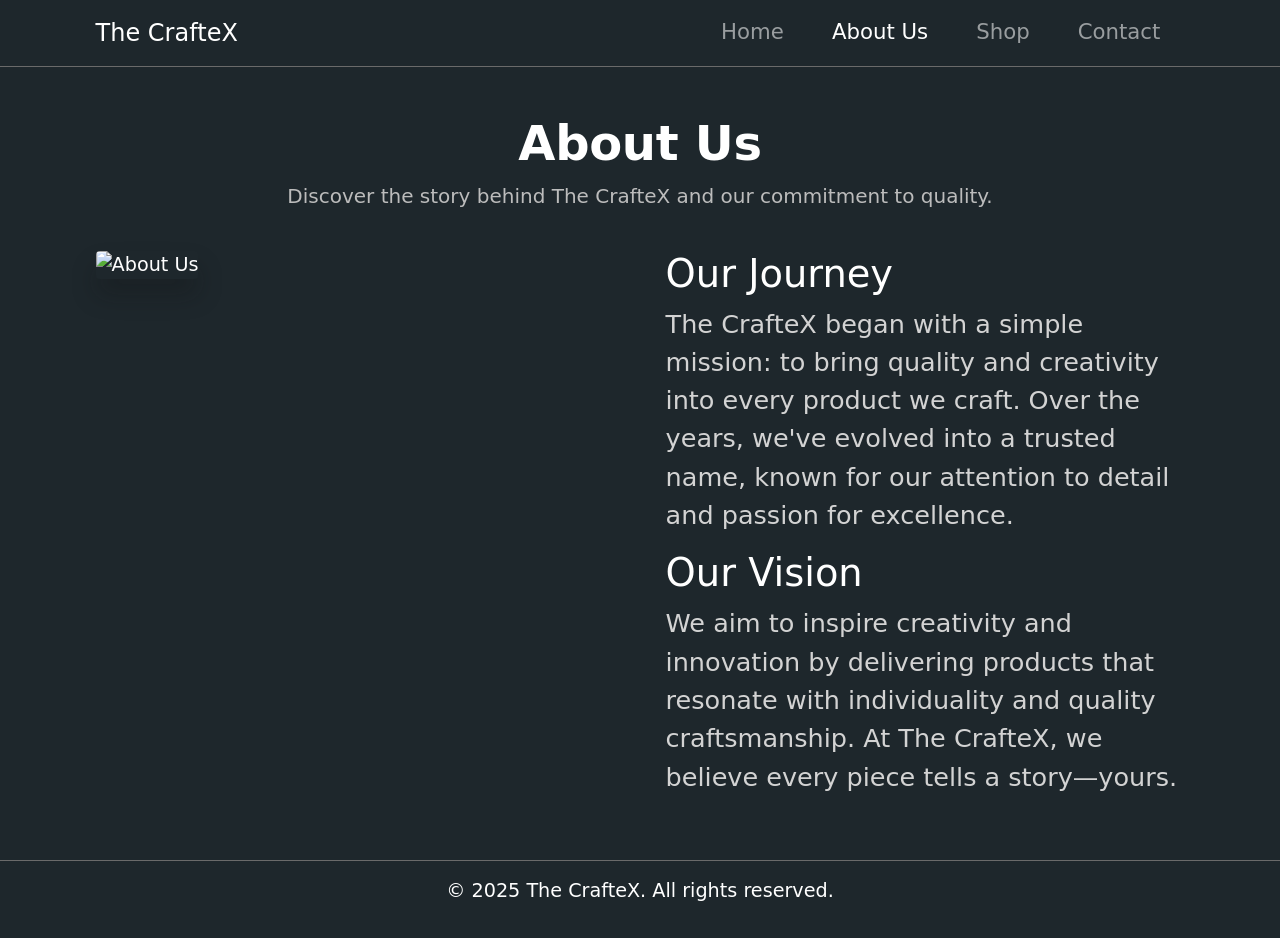
==== commit 5e91a6c0: "Update about_us.html" ====
--- a/about_us.html
+++ b/about_us.html
@@ -78,12 +78,17 @@
       background-color: #ffca2c;
       color: #000;
     }
+
+    .footer {
+      background-color: #1E272C;
+      border-top: 1px solid #6a6a6a;
+    }
   </style>
 </head>
 
 <body class="text-white">
   <!-- Navigation -->
-  <nav class="navbar navbar-expand-lg navbar-dark bg-dark">
+  <nav class="navbar navbar-expand-lg navbar-dark">
     <div class="container">
       <a class="navbar-brand" href="index.html">The CrafteX</a>
       <button class="navbar-toggler" type="button" data-bs-toggle="collapse" data-bs-target="#navbarNav" aria-controls="navbarNav" aria-expanded="false" aria-label="Toggle navigation">
@@ -120,7 +125,7 @@
   </main>
 
   <!-- Footer -->
-  <footer class="bg-dark text-white py-3">
+  <footer class="footer text-white py-3">
     <div class="container text-center">
       <p>&copy; 2025 The CrafteX. All rights reserved.</p>
     </div>
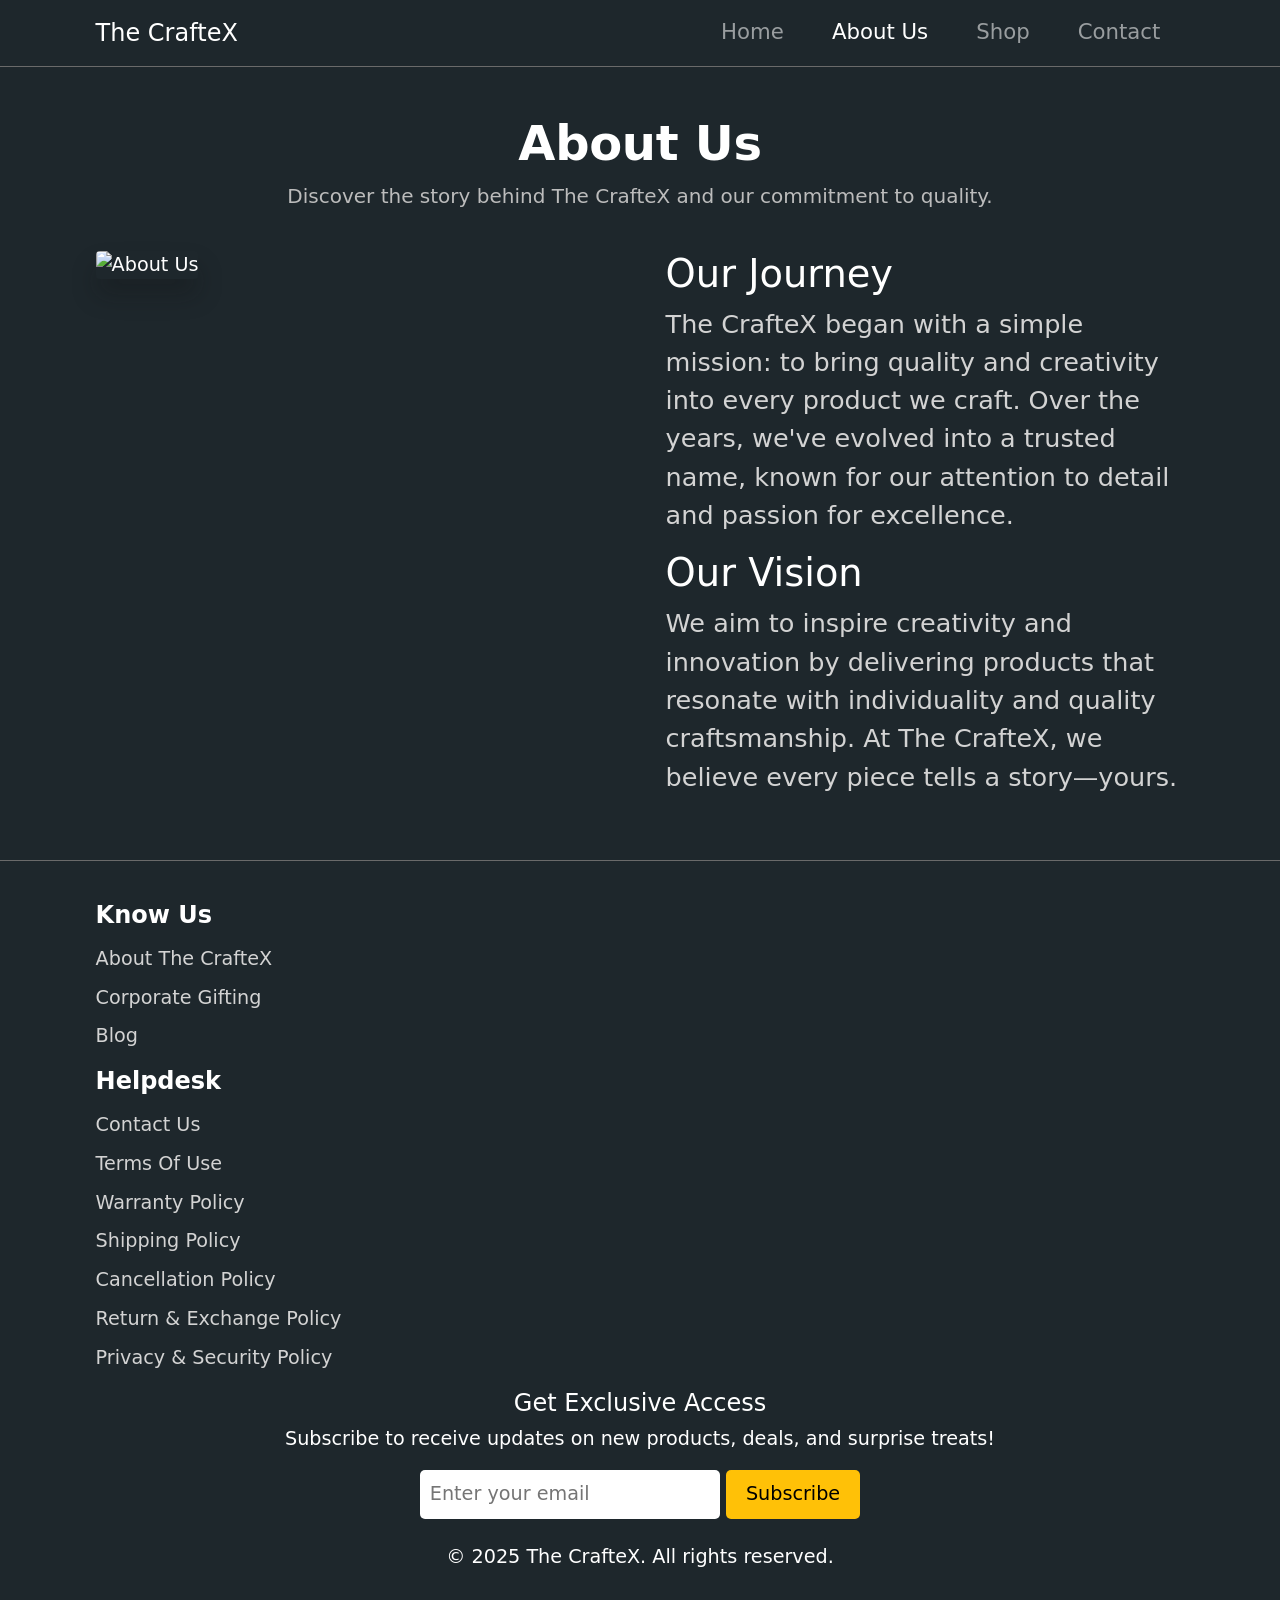
==== commit 748961ae: "Update about_us.html" ====
--- a/about_us.html
+++ b/about_us.html
@@ -82,6 +82,63 @@
     .footer {
       background-color: #1E272C;
       border-top: 1px solid #6a6a6a;
+      padding-top: 40px;
+      padding-bottom: 40px;
+    }
+
+    .footer-section {
+      text-align: left;
+      color: #d3d3d3;
+    }
+
+    .footer-section h5 {
+      color: #ffffff;
+      font-weight: 700;
+      margin-bottom: 15px;
+    }
+
+    .footer-section ul {
+      list-style: none;
+      padding: 0;
+    }
+
+    .footer-section ul li {
+      margin-bottom: 10px;
+    }
+
+    .footer-section ul li a {
+      color: #d3d3d3;
+      text-decoration: none;
+      transition: color 0.3s ease;
+    }
+
+    .footer-section ul li a:hover {
+      color: #ffffff;
+    }
+
+    .subscribe-section {
+      text-align: center;
+    }
+
+    .subscribe-section input[type="email"] {
+      padding: 10px;
+      border: none;
+      border-radius: 5px;
+      width: 300px;
+    }
+
+    .subscribe-section button {
+      background-color: #ffc107;
+      color: #000;
+      padding: 10px 20px;
+      border: none;
+      border-radius: 5px;
+      cursor: pointer;
+      transition: background-color 0.3s ease;
+    }
+
+    .subscribe-section button:hover {
+      background-color: #ffca2c;
     }
   </style>
 </head>
@@ -125,8 +182,40 @@
   </main>
 
   <!-- Footer -->
-  <footer class="footer text-white py-3">
-    <div class="container text-center">
+  <footer class="footer">
+    <div class="container">
+      <div class="row">
+        <div class="col-md-4 footer-section">
+          <h5>Know Us</h5>
+          <ul>
+            <li><a href="about_us.html">About The CrafteX</a></li>
+            <li><a href="#">Corporate Gifting</a></li>
+            <li><a href="#">Blog</a></li>
+          </ul>
+        </div>
+        <div class="col-md-4 footer-section">
+          <h5>Helpdesk</h5>
+          <ul>
+            <li><a href="#">Contact Us</a></li>
+            <li><a href="#">Terms Of Use</a></li>
+            <li><a href="#">Warranty Policy</a></li>
+            <li><a href="#">Shipping Policy</a></li>
+            <li><a href="#">Cancellation Policy</a></li>
+            <li><a href="#">Return & Exchange Policy</a></li>
+            <li><a href="#">Privacy & Security Policy</a></li>
+          </ul>
+        </div>
+        <div class="col-md-4 subscribe-section">
+          <h5>Get Exclusive Access</h5>
+          <p>Subscribe to receive updates on new products, deals, and surprise treats!</p>
+          <form>
+            <input type="email" placeholder="Enter your email">
+            <button type="submit">Subscribe</button>
+          </form>
+        </div>
+      </div>
+    </div>
+    <div class="container text-center mt-4">
       <p>&copy; 2025 The CrafteX. All rights reserved.</p>
     </div>
   </footer>
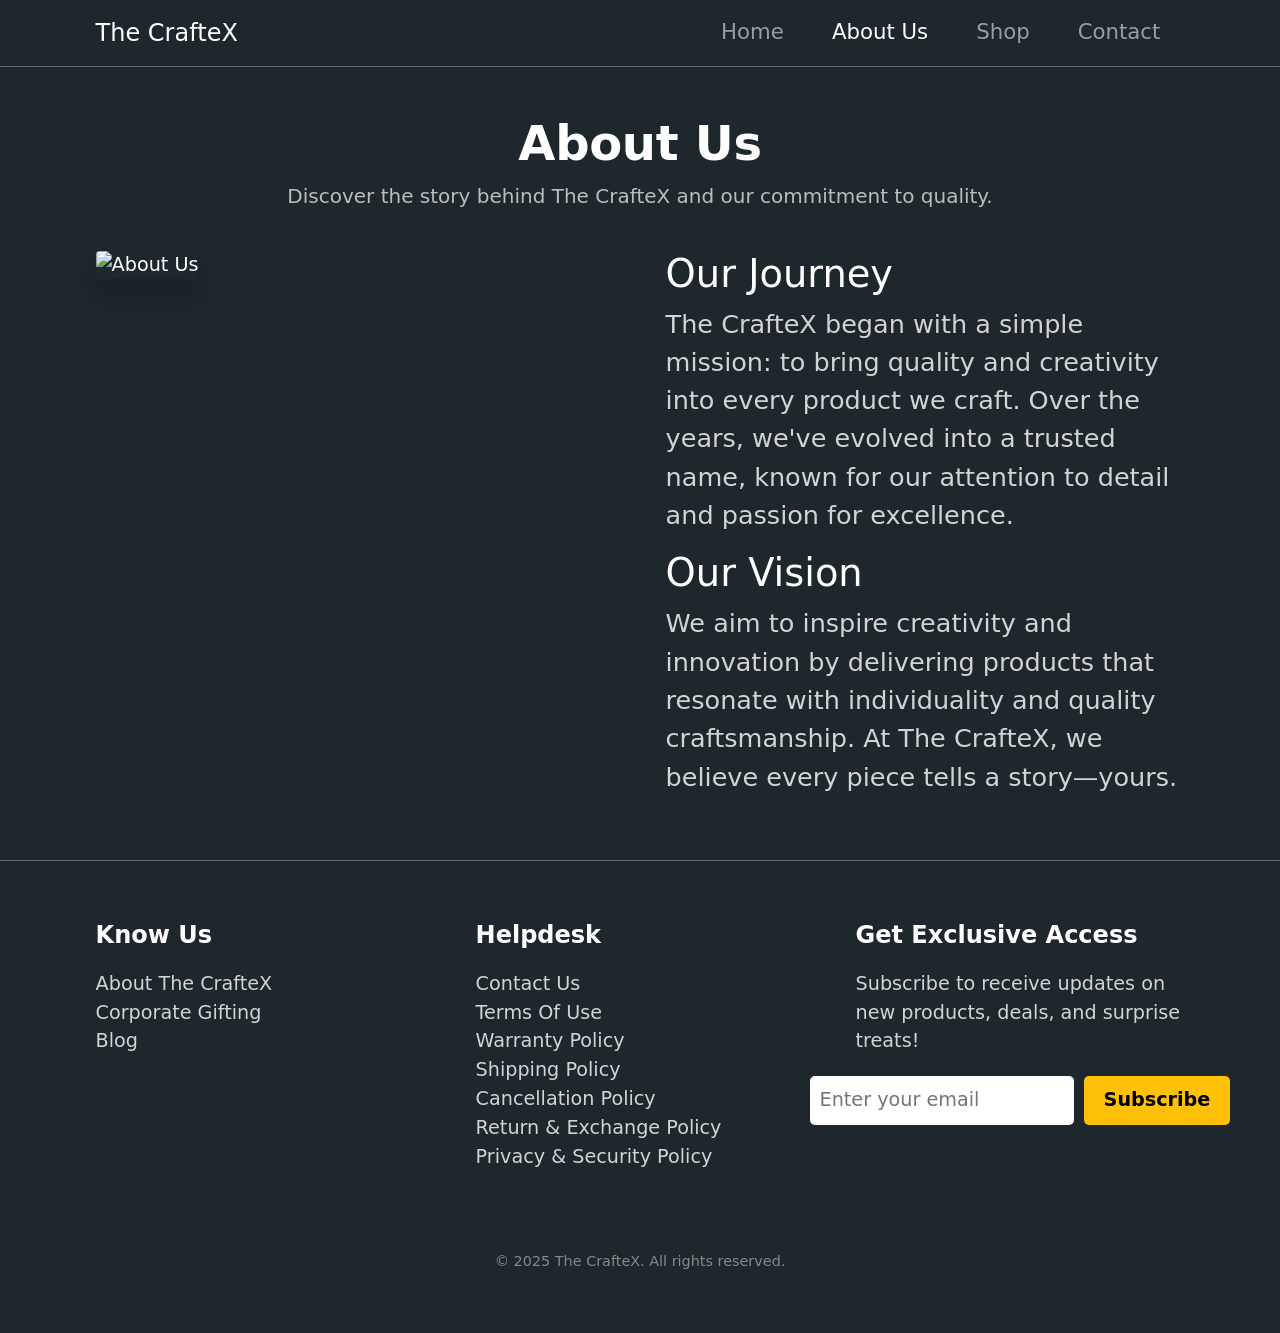
==== commit 616d530c: "Update about_us.html" ====
--- a/about_us.html
+++ b/about_us.html
@@ -82,63 +82,60 @@
     .footer {
       background-color: #1E272C;
       border-top: 1px solid #6a6a6a;
-      padding-top: 40px;
-      padding-bottom: 40px;
-    }
-
-    .footer-section {
-      text-align: left;
-      color: #d3d3d3;
-    }
-
-    .footer-section h5 {
+      padding: 60px 0;
+      color: #d3d3d3;
+    }
+
+    .footer h5 {
       color: #ffffff;
       font-weight: 700;
-      margin-bottom: 15px;
-    }
-
-    .footer-section ul {
-      list-style: none;
-      padding: 0;
-    }
-
-    .footer-section ul li {
-      margin-bottom: 10px;
-    }
-
-    .footer-section ul li a {
+      margin-bottom: 20px;
+    }
+
+    .footer a {
       color: #d3d3d3;
       text-decoration: none;
       transition: color 0.3s ease;
     }
 
-    .footer-section ul li a:hover {
-      color: #ffffff;
-    }
-
-    .subscribe-section {
-      text-align: center;
-    }
-
-    .subscribe-section input[type="email"] {
+    .footer a:hover {
+      color: #ffffff;
+    }
+
+    .subscribe-input {
+      display: flex;
+      justify-content: center;
+      gap: 10px;
+      margin-top: 20px;
+    }
+
+    .subscribe-input input {
       padding: 10px;
       border: none;
       border-radius: 5px;
-      width: 300px;
-    }
-
-    .subscribe-section button {
+      flex: 1;
+      max-width: 400px;
+    }
+
+    .subscribe-input button {
+      padding: 10px 20px;
       background-color: #ffc107;
-      color: #000;
-      padding: 10px 20px;
       border: none;
       border-radius: 5px;
-      cursor: pointer;
+      color: #000;
+      font-weight: bold;
       transition: background-color 0.3s ease;
     }
 
-    .subscribe-section button:hover {
+    .subscribe-input button:hover {
       background-color: #ffca2c;
+    }
+
+    .footer-bottom {
+      margin-top: 40px;
+      text-align: center;
+      font-size: 0.9rem;
+      color: #888;
     }
   </style>
 </head>
@@ -185,17 +182,17 @@
   <footer class="footer">
     <div class="container">
       <div class="row">
-        <div class="col-md-4 footer-section">
+        <div class="col-lg-4 col-md-6 mb-4">
           <h5>Know Us</h5>
-          <ul>
+          <ul class="list-unstyled">
             <li><a href="about_us.html">About The CrafteX</a></li>
             <li><a href="#">Corporate Gifting</a></li>
             <li><a href="#">Blog</a></li>
           </ul>
         </div>
-        <div class="col-md-4 footer-section">
+        <div class="col-lg-4 col-md-6 mb-4">
           <h5>Helpdesk</h5>
-          <ul>
+          <ul class="list-unstyled">
             <li><a href="#">Contact Us</a></li>
             <li><a href="#">Terms Of Use</a></li>
             <li><a href="#">Warranty Policy</a></li>
@@ -205,18 +202,18 @@
             <li><a href="#">Privacy & Security Policy</a></li>
           </ul>
         </div>
-        <div class="col-md-4 subscribe-section">
+        <div class="col-lg-4 col-md-12">
           <h5>Get Exclusive Access</h5>
           <p>Subscribe to receive updates on new products, deals, and surprise treats!</p>
-          <form>
+          <div class="subscribe-input">
             <input type="email" placeholder="Enter your email">
             <button type="submit">Subscribe</button>
-          </form>
+          </div>
         </div>
       </div>
-    </div>
-    <div class="container text-center mt-4">
-      <p>&copy; 2025 The CrafteX. All rights reserved.</p>
+      <div class="footer-bottom">
+        &copy; 2025 The CrafteX. All rights reserved.
+      </div>
     </div>
   </footer>
 
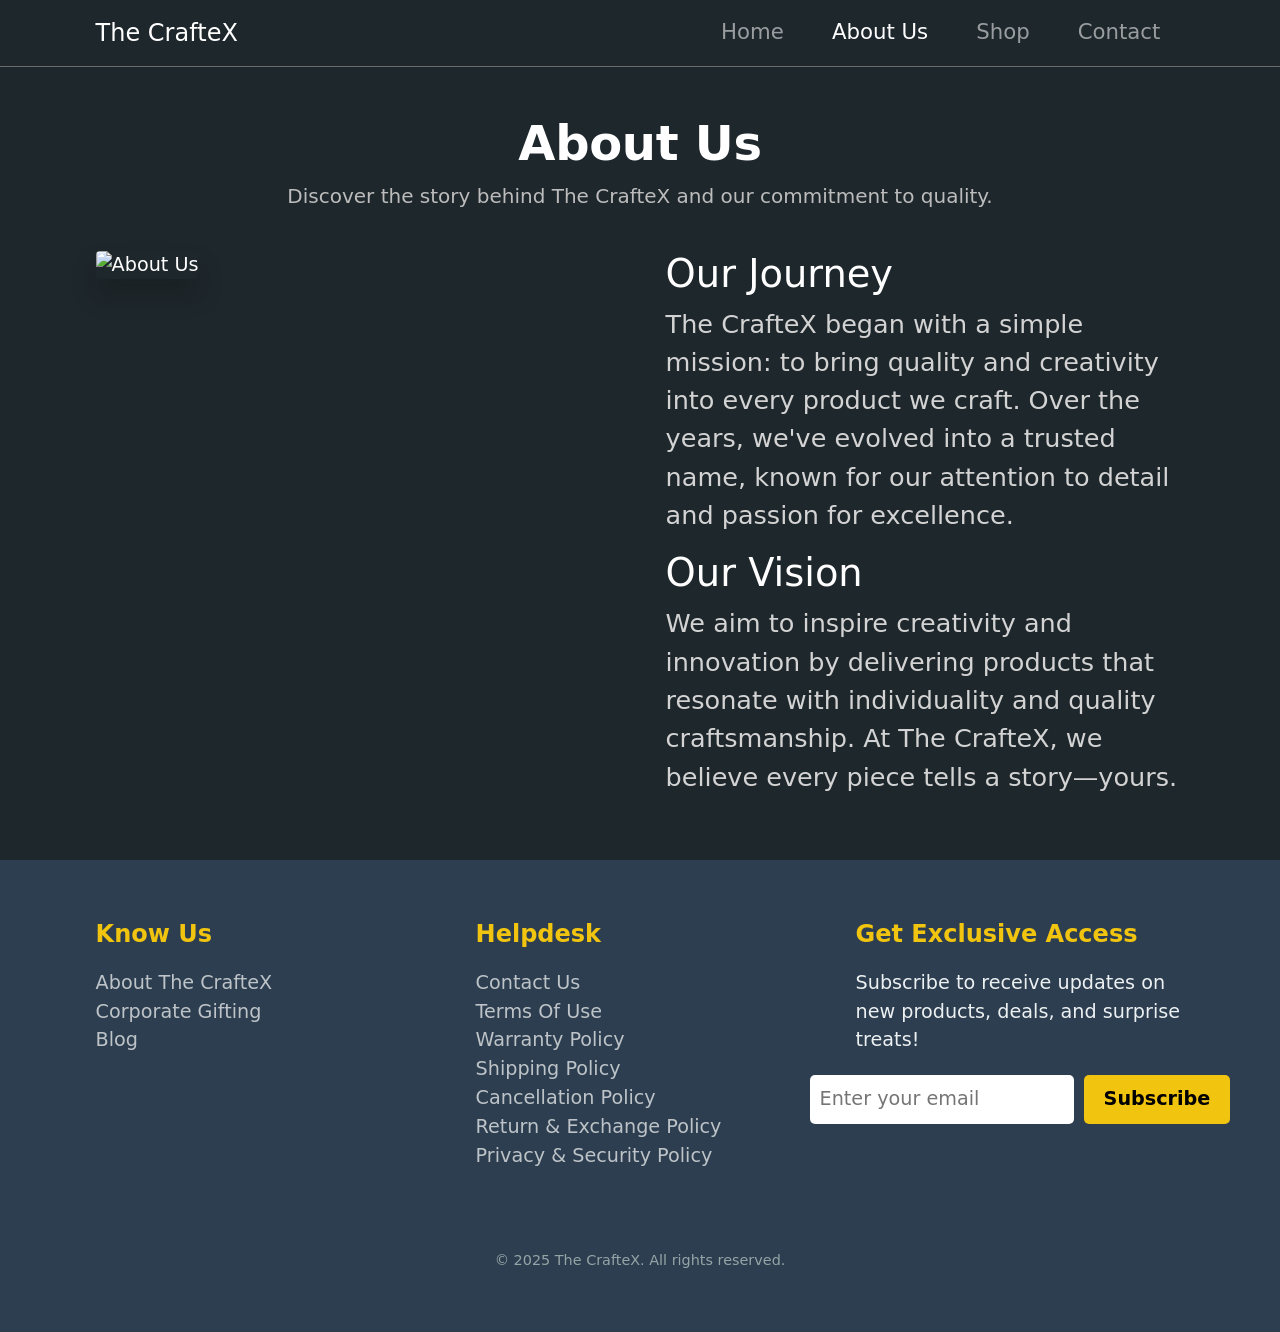
==== commit b2c68071: "Update about_us.html" ====
--- a/about_us.html
+++ b/about_us.html
@@ -80,26 +80,25 @@
     }
 
     .footer {
-      background-color: #1E272C;
-      border-top: 1px solid #6a6a6a;
+      background-color: #2C3E50;
       padding: 60px 0;
-      color: #d3d3d3;
+      color: #ecf0f1;
     }
 
     .footer h5 {
-      color: #ffffff;
+      color: #f1c40f;
       font-weight: 700;
       margin-bottom: 20px;
     }
 
     .footer a {
-      color: #d3d3d3;
+      color: #bdc3c7;
       text-decoration: none;
       transition: color 0.3s ease;
     }
 
     .footer a:hover {
-      color: #ffffff;
+      color: #f1c40f;
     }
 
     .subscribe-input {
@@ -119,7 +118,7 @@
 
     .subscribe-input button {
       padding: 10px 20px;
-      background-color: #ffc107;
+      background-color: #f1c40f;
       border: none;
       border-radius: 5px;
       color: #000;
@@ -128,14 +127,14 @@
     }
 
     .subscribe-input button:hover {
-      background-color: #ffca2c;
+      background-color: #f39c12;
     }
 
     .footer-bottom {
       margin-top: 40px;
       text-align: center;
       font-size: 0.9rem;
-      color: #888;
+      color: #95a5a6;
     }
   </style>
 </head>
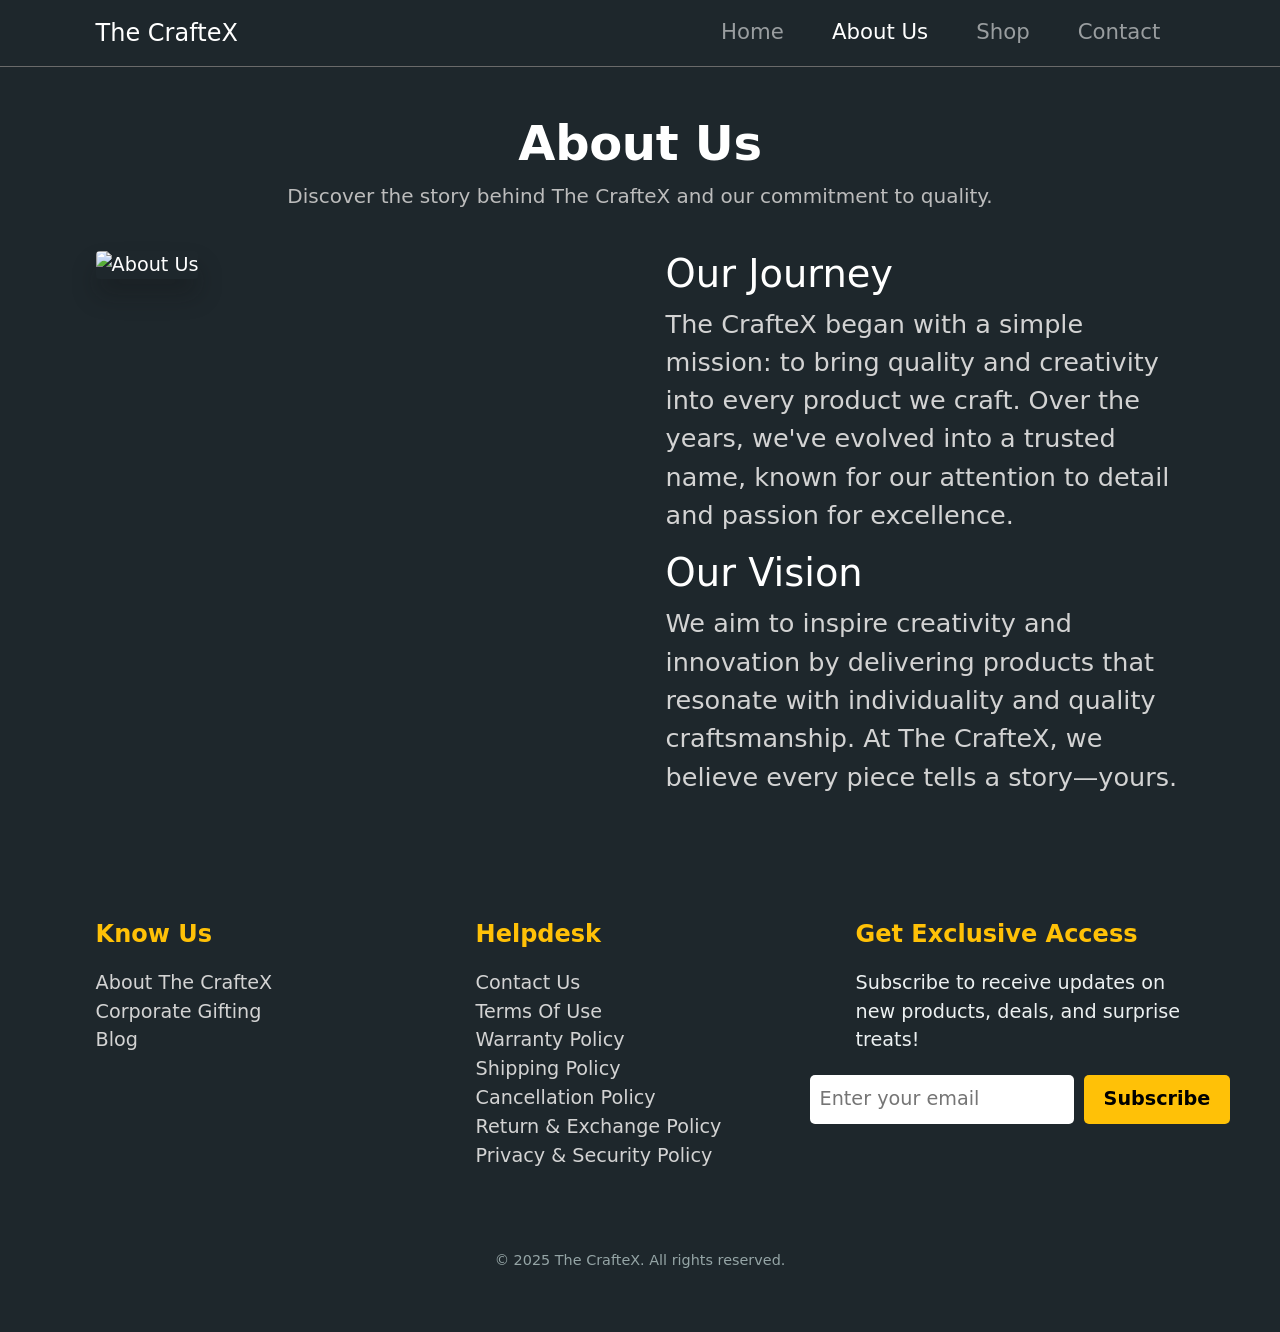
==== commit 146060e9: "Update about_us.html" ====
--- a/about_us.html
+++ b/about_us.html
@@ -80,25 +80,25 @@
     }
 
     .footer {
-      background-color: #2C3E50;
+      background-color: #1E272C;
       padding: 60px 0;
       color: #ecf0f1;
     }
 
     .footer h5 {
-      color: #f1c40f;
+      color: #ffc107;
       font-weight: 700;
       margin-bottom: 20px;
     }
 
     .footer a {
-      color: #bdc3c7;
+      color: #d3d3d3;
       text-decoration: none;
       transition: color 0.3s ease;
     }
 
     .footer a:hover {
-      color: #f1c40f;
+      color: #ffc107;
     }
 
     .subscribe-input {
@@ -118,7 +118,7 @@
 
     .subscribe-input button {
       padding: 10px 20px;
-      background-color: #f1c40f;
+      background-color: #ffc107;
       border: none;
       border-radius: 5px;
       color: #000;
@@ -127,7 +127,7 @@
     }
 
     .subscribe-input button:hover {
-      background-color: #f39c12;
+      background-color: #ffca2c;
     }
 
     .footer-bottom {
